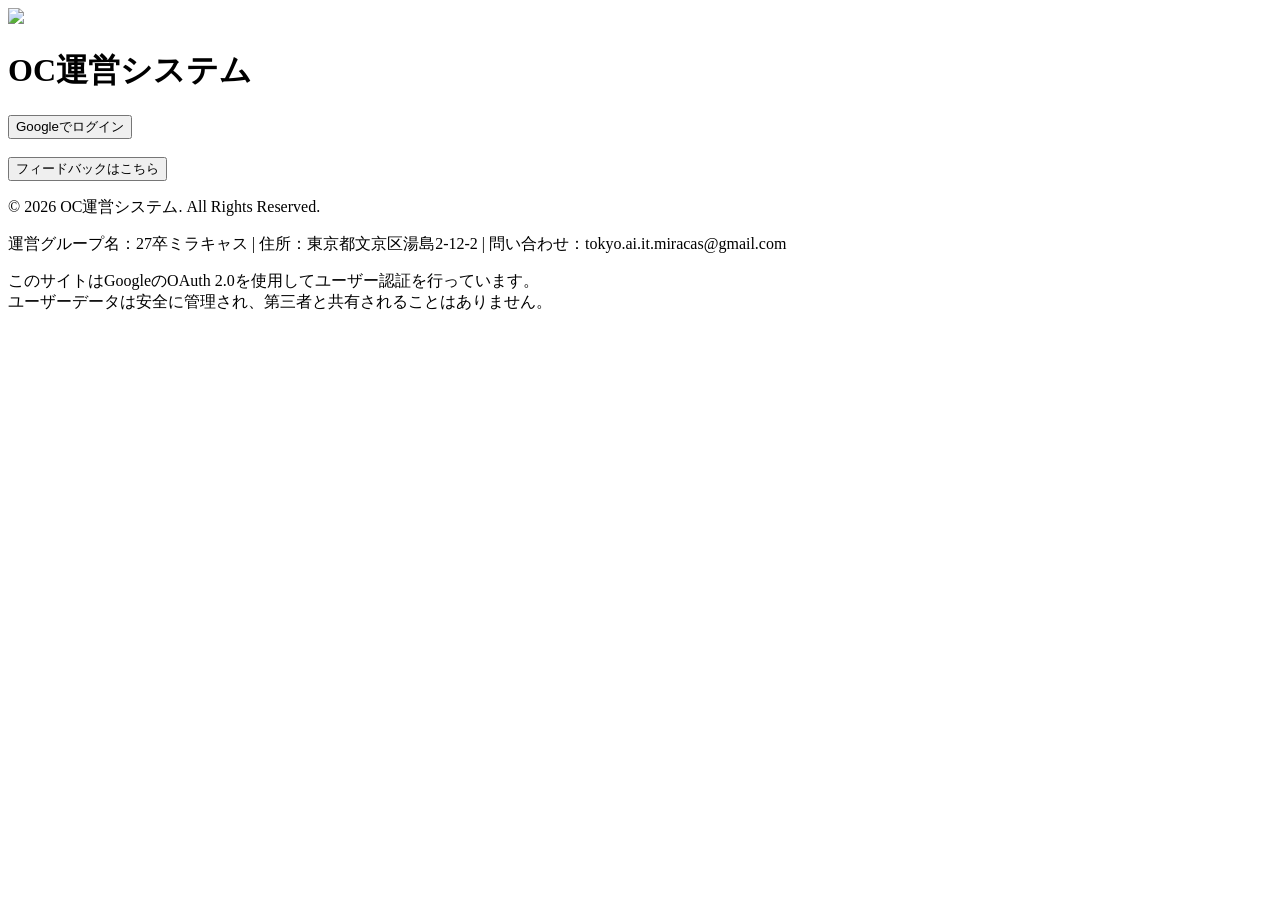
==== index.html @ 0121619a "Update index.html" ====
<!DOCTYPE html>
<html lang="ja">
<head>
<meta charset="UTF-8">
<title>ログイン</title>
<link rel="stylesheet" href="style.css">
<link rel="stylesheet" href="index.css">
<link rel="stylesheet" href="mobile.css">
<link rel="icon" href="icons/Tokyo_AIfavicon.png" type="image/x-icon">
</head>
<body class="login-page">

<div class="login-box">

  <img src="icons/Tokyo_AI.png" class="login-logo">

  <h1>OC運営システム</h1>

    <button id="googleLogin" class="google-btn">
        Googleでログイン
    </button>
    <br><br>
    <button id="form" class="form-btn">
        フィードバックはこちら
    </button>
    <div id="error" class="error"></div>
</div>

<script type="module" src="auth.js"></script>

<script type="module">
import { auth, db } from "./firebase.js";
import { onAuthStateChanged }
from "https://www.gstatic.com/firebasejs/10.8.1/firebase-auth.js";

import {
  addDoc,
  collection,
  serverTimestamp
} from "https://www.gstatic.com/firebasejs/10.8.1/firebase-firestore.js";

onAuthStateChanged(auth, async (user)=>{

  if(!user) return;

  localStorage.setItem("loginTime",Date.now());

  try{
    await addDoc(collection(db,"loginLogs"),{
      email: user.email,
      loginTime: serverTimestamp()
    });
  }catch(e){
    console.log("ログインログ保存失敗:", e);
  }

  location.href = "home.html";
  
});
</script>
<footer class="site-footer">
  <p>© 2026 OC運営システム. All Rights Reserved.</p>
  <p>運営グループ名：27卒ミラキャス | 住所：東京都文京区湯島2-12-2 | 問い合わせ：tokyo.ai.it.miracas@gmail.com</p>
  <p>このサイトはGoogleのOAuth 2.0を使用してユーザー認証を行っています。<br>ユーザーデータは安全に管理され、第三者と共有されることはありません。</p>
</footer>
</body>
</html>
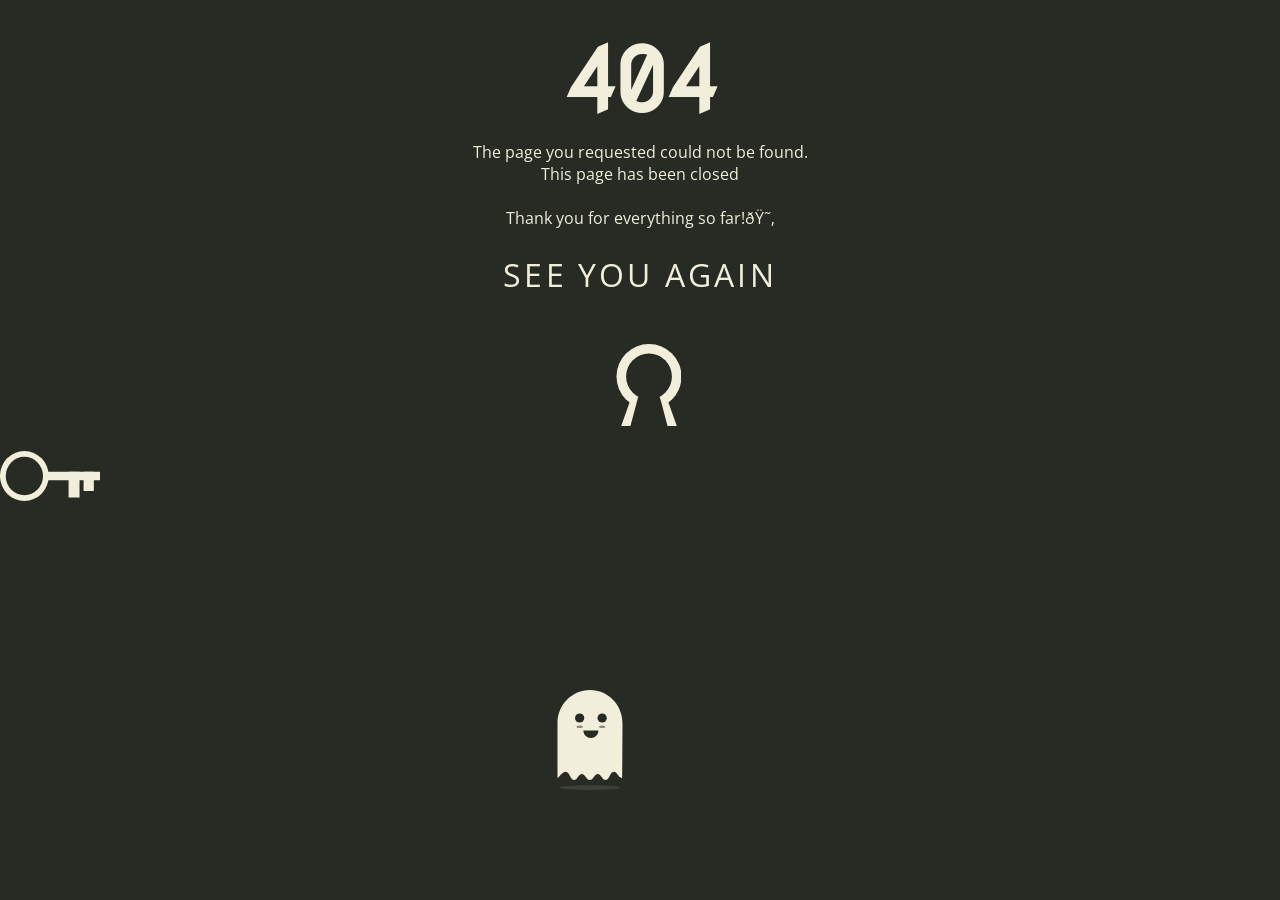
==== commit 5393c4e1: "index.html" ====
--- a/index.html
+++ b/index.html
@@ -1,4 +1,4 @@
-<!DOCTYPE html>
+<!-- <!DOCTYPE html>
 <html lang="ja">
 <head>
 <meta charset="UTF-8">
@@ -64,4 +64,306 @@
   <p>このサイトはGoogleのOAuth 2.0を使用してユーザー認証を行っています。<br>ユーザーデータは安全に管理され、第三者と共有されることはありません。</p>
 </footer>
 </body>
-</html>
+</html> -->
+
+<html> 
+<head>
+<style>
+  
+
+@import url('https://fonts.googleapis.com/css?family=Open+Sans|Nova+Mono');
+:root {
+  --font-header: 'Nova Mono', monospace;
+  --font-text: 'Open Sans', sans-serif;
+  --color-theme: #F1EEDB;
+  --color-bg: #282B24;
+
+  --animation-sentence: 'You know you\'re supposed to leave, right?';
+  --animation-duration: 40s;
+}
+* {
+  box-sizing: border-box;
+  margin: 0;
+  padding: 0;
+}
+body {
+  width: 100%;
+  font-family: var(--font-text);
+  color: var(--color-theme);
+  background: var(--color-bg);
+  overflow: hidden;
+}
+.container {
+  text-align: center;
+  margin: 1rem 0.5rem 0;
+}
+.container h1 {
+  font-family: var(--font-header);
+  font-size: calc(4rem + 2vw);
+  text-transform: uppercase;
+}
+.container p {
+  text-transform: uppercase;
+  letter-spacing: 0.2rem;
+  font-size: 2rem;
+  margin: 1.5rem 0 3rem;
+}
+svg.keyhole {
+  height: 82px;
+  width: 82px;
+  opacity: 0;
+  visibility: hidden;
+  /* define an animation for the keyhole, to introduce it
+  paused by default, run with a timeout in JavaScript
+  */
+  animation: showKey 0.5s 0.5s paused ease-out forwards;
+}
+svg.key {
+  height: 164px;
+  width: 164px;
+  position: absolute;
+  opacity: 0;
+  visibility: hidden;
+  /* define an animation for the keyhole, to introduce it
+  paused by default, run with a timeout in JavaScript
+  */
+  animation: showKey 0.5s 0.5s paused ease-out forwards;
+}
+.ghost {
+  /* border: 1px solid tomato; */
+  position: absolute;
+  bottom: 5px;
+  left: calc(50% - 100px);
+  width: 200px;
+  height: 200px;
+  /* have the ghost move to the right and to the left of the screen, turning to its central position and repeating the animation twice */
+  animation: hoverGhost calc(var(--animation-duration)/2) ease-in-out 2;
+
+}
+/* introduce text through a pseudo element, connected to the animated div */
+.ghost:before {
+  content: var(--animation-sentence);
+  color: var(--color-theme);
+  border-radius: 50%;
+  position: absolute;
+  bottom: 100%;
+  text-align: center;
+  line-height: 2;
+  padding: 1rem;
+  visibility: hidden;
+  opacity: 0;
+  /* have each string of text introduced as the ghost returns from the right edge of the screen, and for the length of time it takes to cover the central portion (a fourth, which becomes an eight as the animation length is half the total duration) */
+  /* the delay for an hypothetical duration of 40s is 7.5s for the first, 27.5s for the second and finally 40s for the last
+  in fractions and with a bit of math it boils down to 3/16, 27/40 and 1
+  // ! remember to include a slight delay in the animation of the key and keyhole
+  */
+  animation:
+    showText calc(var(--animation-duration)/8) calc(var(--animation-duration)*3/16) ease-out forwards,
+    showNewText calc(var(--animation-duration)/8) calc(var(--animation-duration)*27/40) ease-out forwards,
+    showFinalText calc(var(--animation-duration)/8) var(--animation-duration) ease-out forwards;
+
+}
+
+/* define the keyframe animations
+- hoverghost to have the ghost move right, left and then back to its default position
+- showKey to introduce into view the key (and keyhole) svg
+- showText, showNewText, showFinalText to show the different strings (the implementation is quite quirky and primed for optimization)
+ */
+@keyframes hoverGhost {
+  25% {
+    transform: translateX(20vw);
+  }
+  75% {
+    transform: translateX(-20vw);
+  }
+}
+
+@keyframes showKey {
+  to {
+    opacity: 1;
+    visibility: visible;
+  }
+}
+
+
+/* alter the text changing the value of the custom property, weary of changing its value when the pseudo element is hidden and changing its value in the last keyframe (as the animation gives this value as per the "forwards" value of the fill-mode property)  */
+@keyframes showText {
+  2% {
+    opacity: 1;
+    visibility: visible;
+  }
+  98% {
+
+    opacity: 1;
+    visibility: visible;
+  }
+  99% {
+    --animation-sentence: 'You know you\'re supposed to leave, right?';
+    opacity: 0;
+    visibility: hidden;
+  }
+  100% {
+    --animation-sentence: 'So much to do, so little time...';
+  }
+}
+@keyframes showNewText {
+  2% {
+    --animation-sentence: 'So much to do, so little time...';
+    opacity: 1;
+    visibility: visible;
+  }
+  98% {
+
+    opacity: 1;
+    visibility: visible;
+  }
+  99% {
+    --animation-sentence: 'So much to do, so little time...';
+    opacity: 0;
+    visibility: hidden;
+  }
+  100% {
+    --animation-sentence: 'Okay, you seem to care about this. Here\'s a key just for you';
+  }
+}
+@keyframes showFinalText {
+  2% {
+    opacity: 1;
+    visibility: visible;
+  }
+  98% {
+    opacity: 1;
+    visibility: visible;
+  }
+  100% {
+    opacity: 0;
+    visibility: hidden;
+  }
+}
+
+
+</style>
+
+</head>
+<body>
+<!-- include the svg assets later used in the project -->
+<svg style="display: none;">
+  <symbol id="keyhole" xmlns="http://www.w3.org/2000/svg" width="100" height="100" viewBox="0 0 26.458333 26.458334"><g transform="translate(0 -270.542)"><circle cx="13.229" cy="279.141" r="8.599" fill="#f1eedb" paint-order="stroke fill markers"/><path d="M10.516 283.271h5.427c1.164 0 1.768.861 2.102 1.802l3.59 10.125c.334.94-.937 1.802-2.102 1.802H6.926c-1.165 0-2.437-.861-2.103-1.802l3.59-10.125c.334-.94.938-1.802 2.103-1.802z" fill="#f1eedb" paint-order="stroke fill markers"/><circle r="6.06" cy="279.141" cx="13.229" fill="#282b24" paint-order="stroke fill markers"/><path d="M11.502 283.76h3.455c.741 0 1.126.733 1.338 1.534l2.286 8.614c.213.8-.597 1.534-1.338 1.534H9.216c-.742 0-1.551-.733-1.339-1.534l2.286-8.614c.212-.8.597-1.534 1.339-1.534z" fill="#282b24" paint-order="stroke fill markers"/></g></symbol>
+  <symbol id="key" xmlns="http://www.w3.org/2000/svg" width="100" height="100" viewBox="0 0 26.458333 26.458334"><circle cx="13.229" cy="279.141" r="8.599" paint-order="stroke fill markers" transform="matrix(0 -.76923 .7499 0 -202.882 23.405)" fill="#f1eedb"/><circle r="8.599" cy="279.141" cx="13.229" paint-order="stroke fill markers" transform="matrix(0 -.5887 .57392 0 -153.756 21.017)" fill="#282b24"/><path fill="#f1eedb" paint-order="stroke fill markers" d="M12.03 12.13h14.428v2.2H12.03z"/><path fill="#f1eedb" paint-order="stroke fill markers" d="M18.147 12.13h2.895v6.772h-2.895zM22.113 12.13h2.716v5.065h-2.716z"/></symbol>
+  <symbol id="ghost" xmlns="http://www.w3.org/2000/svg" width="100" height="100" viewBox="0 0 26.458333 26.458334"><g transform="translate(0 -270.542)"><path d="M4.63 279.293c0-4.833 3.85-8.751 8.6-8.751 4.748 0 8.598 3.918 8.598 8.75H13.23zM4.725 279.293h16.914c.052 0 .19.043.19.096l-.095 14.329c0 .026-.011.05-.028.068a.093.093 0 0 1-.067.028c-.881 0-1.235-1.68-2.114-1.616-.995.072-1.12 2.082-2.114 2.154-.88.064-1.233-1.615-2.115-1.615-.881 0-1.233 1.615-2.114 1.615-.881 0-1.233-1.615-2.114-1.615-.882 0-1.236 1.679-2.115 1.615-.994-.072-1.12-2.082-2.114-2.154-.88-.063-1.41 1.077-2.114 1.616-.021.016-.05-.01-.067-.028a.097.097 0 0 1-.028-.068v-14.33c0-.052.042-.095.095-.095z" fill="#f1eedb" paint-order="stroke fill markers"/><path d="M15.453 281.27a1.987 1.94 0 0 1-.994 1.68 1.987 1.94 0 0 1-1.987 0 1.987 1.94 0 0 1-.994-1.68h1.988z" fill="#282b24" paint-order="stroke fill markers"/><g fill="#282b24" transform="matrix(1 0 0 1.0177 .283 -5.653)"><ellipse cx="10.205" cy="278.668" rx="1.231" ry="1.181" paint-order="stroke fill markers"/><ellipse ry="1.181" rx="1.231" cy="278.668" cx="16.159" paint-order="stroke fill markers"/><ellipse ry=".331" rx=".853" cy="280.936" cx="10.205" opacity=".5" paint-order="stroke fill markers"/><ellipse cx="16.159" cy="280.936" rx=".853" ry=".331" opacity=".5" paint-order="stroke fill markers"/></g><ellipse ry=".614" rx="8.082" cy="296.386" cx="13.229" opacity=".1" fill="#f1eedb" paint-order="stroke fill markers"/></g></symbol>
+
+</svg>
+
+<!-- include in a container a heading, paragraph and svg for the keyhole -->
+<div class="container">
+  <h1>404</h1>
+  <span>The page you requested could not be found.</span><br>
+  <span>This page has been closed</span><br><br>
+  <span>Thank you for everything so far!😂</span><br>
+  <p>See you again</p>
+  <svg class="keyhole">
+    <use href="#keyhole"/>
+  </svg>
+</div>
+
+<!-- outside of the container, to have them absolute positioned in relation to the body, include an svg for the key and one for the ghost -->
+<svg class="key">
+  <use href="#key"/>
+</svg>
+
+<!--
+  ! nest the svg in a vi, give the svg and vi the same class
+  the div and svg behave differently when translating the element through the transform property, giving a nice distance between the text (included with a pseudo element on the div) and the svg
+-->
+<div class="ghost">
+  <svg class="ghost">
+    <use href="#ghost"/>
+  </svg>
+</div>
+<script>
+  
+
+// target the elements in the DOM used in the project
+
+/**
+ * svg for the key and keyhole
+ * div nesting the ghost
+ * heading and paragraph
+ */
+const key = document.querySelector(".key");
+const keyhole = document.querySelector(".keyhole");
+const ghost = document.querySelector(".ghost");
+
+const heading = document.querySelector("h1");
+const paragraph = document.querySelector("p");
+
+
+// for the length of the timout, consider the --animation-duration custom property and add a small delay
+// retrieve properties on the root element
+const root = document.querySelector(":root");
+const rootStyles = getComputedStyle(root);
+// retrieve the animation-duration custom property
+// ! this is specified as "40s", in seconds, so parse the number and includ it in milliseconds
+const animationDuration = parseInt(rootStyles.getPropertyValue("--animation-duration"))*1000;
+let keyTimer = animationDuration*9/8;
+
+
+// retrieve the dimensions of the key (to have the key exactly where the cursor would lie)
+const keyBox = key.getBoundingClientRect();
+// console.log(keyBox);
+
+
+// KEY & KEYHOLE ANIMATION
+// include a timeout with the specified time frame
+const timeoutID = setTimeout(() => {
+  // after the specified time, change the cursor as to seemingly grab the key
+  key.parentElement.parentElement.style.cursor = "grab";
+
+  // introduce the key and keyhole svg elements by triggering the paused-by-default animation
+  key.style.animationPlayState = "running";
+  keyhole.style.animationPlayState = "running";
+
+  // ! pointer-events set to none on the key to allow for a mouseover event on the keyhole
+  // the key is indeed used in stead of the normal cursor and would overlap on top of everything
+  key.style.pointerEvents = "none";
+
+  // when the cursor hovers anywhere in the window, call a function to update the position of the key and have it match the cursor
+  window.addEventListener("mousemove", updateKeyPosition);
+
+  // when the cursor hovers on the keyhole, call a function to grant access and remove present listeners
+  keyhole.addEventListener("mouseover", grantAccess);
+
+  clearTimeout(timeoutID);
+}, keyTimer);
+
+
+// define the function which updates the position of the absolute-positioned key according to the mouse coordinates (and the keys own dimensions)
+const updateKeyPosition = (e) => {
+  let x = e.clientX;
+  let y = e.clientY;
+  key.style.left = x - keyBox.width/1.5;
+  key.style.top = y - keyBox.height/2;
+};
+
+// define the function which notifies the user of the grant access
+const grantAccess = () => {
+  // restore the cursor
+  key.parentElement.parentElement.style.cursor = "default";
+
+  // change the text of the heading and paragraph elements
+  heading.textContent = '🎉 Happy 🎉';
+  paragraph.textContent = 'access granted';
+
+  // remove the svg elements for the key and keywhole from the flow of the document
+  keyhole.style.display = "none";
+  key.style.display = "none";
+
+  // remove the event listeners, most notably the one on the window
+  window.removeEventListener("mousemove", updateKeyPosition);
+  keyhole.removeEventListener("mouseover", grantAccess);
+};
+
+
+</script>
+</body>
+</html>
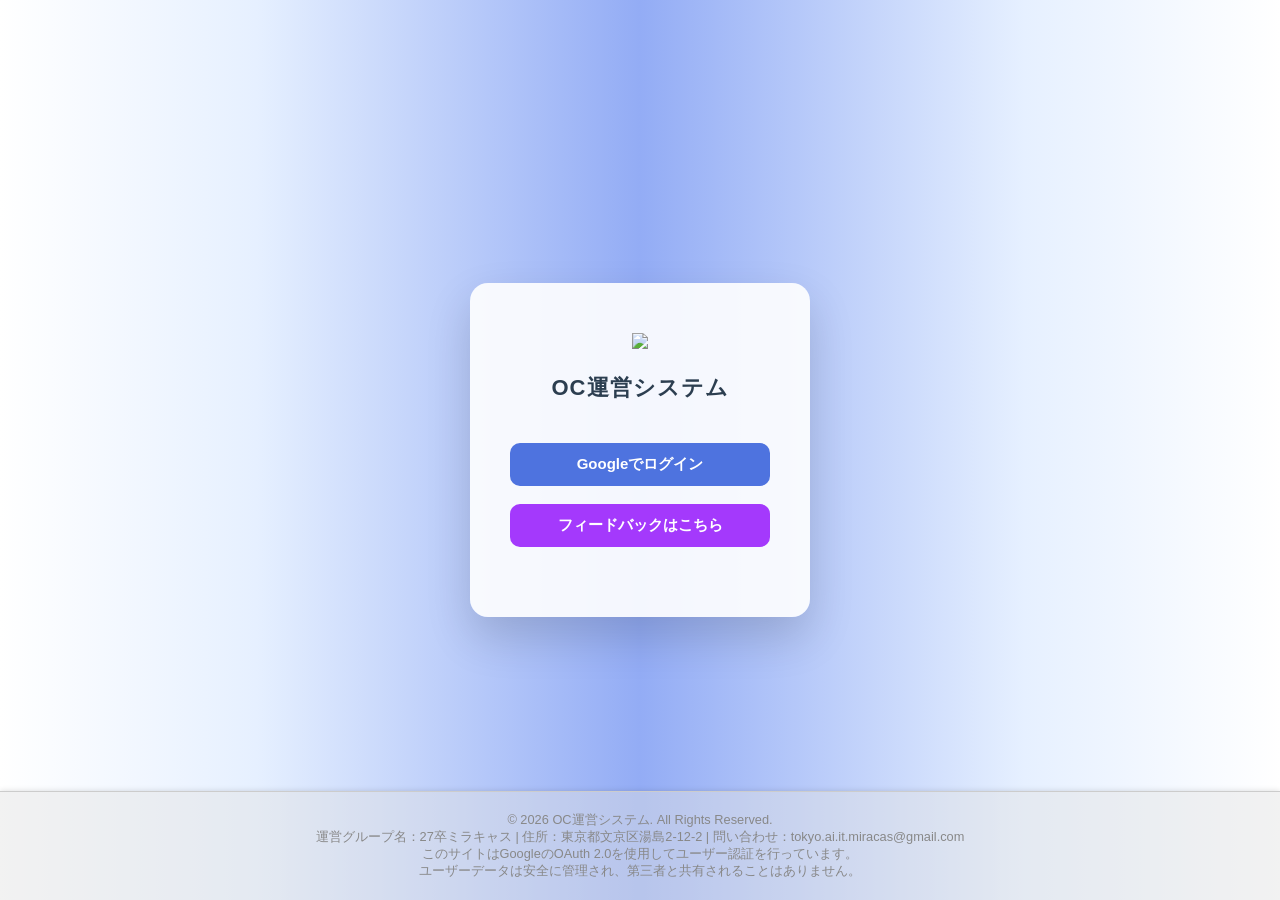
==== commit b944dc5f: "ReCommit" ====
--- a/index.html
+++ b/index.html
@@ -1,4 +1,4 @@
-<!-- <!DOCTYPE html>
+<!DOCTYPE html>
 <html lang="ja">
 <head>
 <meta charset="UTF-8">
@@ -64,306 +64,4 @@
   <p>このサイトはGoogleのOAuth 2.0を使用してユーザー認証を行っています。<br>ユーザーデータは安全に管理され、第三者と共有されることはありません。</p>
 </footer>
 </body>
-</html> -->
-
-<html> 
-<head>
-<style>
-  
-
-@import url('https://fonts.googleapis.com/css?family=Open+Sans|Nova+Mono');
-:root {
-  --font-header: 'Nova Mono', monospace;
-  --font-text: 'Open Sans', sans-serif;
-  --color-theme: #F1EEDB;
-  --color-bg: #282B24;
-
-  --animation-sentence: 'You know you\'re supposed to leave, right?';
-  --animation-duration: 40s;
-}
-* {
-  box-sizing: border-box;
-  margin: 0;
-  padding: 0;
-}
-body {
-  width: 100%;
-  font-family: var(--font-text);
-  color: var(--color-theme);
-  background: var(--color-bg);
-  overflow: hidden;
-}
-.container {
-  text-align: center;
-  margin: 1rem 0.5rem 0;
-}
-.container h1 {
-  font-family: var(--font-header);
-  font-size: calc(4rem + 2vw);
-  text-transform: uppercase;
-}
-.container p {
-  text-transform: uppercase;
-  letter-spacing: 0.2rem;
-  font-size: 2rem;
-  margin: 1.5rem 0 3rem;
-}
-svg.keyhole {
-  height: 82px;
-  width: 82px;
-  opacity: 0;
-  visibility: hidden;
-  /* define an animation for the keyhole, to introduce it
-  paused by default, run with a timeout in JavaScript
-  */
-  animation: showKey 0.5s 0.5s paused ease-out forwards;
-}
-svg.key {
-  height: 164px;
-  width: 164px;
-  position: absolute;
-  opacity: 0;
-  visibility: hidden;
-  /* define an animation for the keyhole, to introduce it
-  paused by default, run with a timeout in JavaScript
-  */
-  animation: showKey 0.5s 0.5s paused ease-out forwards;
-}
-.ghost {
-  /* border: 1px solid tomato; */
-  position: absolute;
-  bottom: 5px;
-  left: calc(50% - 100px);
-  width: 200px;
-  height: 200px;
-  /* have the ghost move to the right and to the left of the screen, turning to its central position and repeating the animation twice */
-  animation: hoverGhost calc(var(--animation-duration)/2) ease-in-out 2;
-
-}
-/* introduce text through a pseudo element, connected to the animated div */
-.ghost:before {
-  content: var(--animation-sentence);
-  color: var(--color-theme);
-  border-radius: 50%;
-  position: absolute;
-  bottom: 100%;
-  text-align: center;
-  line-height: 2;
-  padding: 1rem;
-  visibility: hidden;
-  opacity: 0;
-  /* have each string of text introduced as the ghost returns from the right edge of the screen, and for the length of time it takes to cover the central portion (a fourth, which becomes an eight as the animation length is half the total duration) */
-  /* the delay for an hypothetical duration of 40s is 7.5s for the first, 27.5s for the second and finally 40s for the last
-  in fractions and with a bit of math it boils down to 3/16, 27/40 and 1
-  // ! remember to include a slight delay in the animation of the key and keyhole
-  */
-  animation:
-    showText calc(var(--animation-duration)/8) calc(var(--animation-duration)*3/16) ease-out forwards,
-    showNewText calc(var(--animation-duration)/8) calc(var(--animation-duration)*27/40) ease-out forwards,
-    showFinalText calc(var(--animation-duration)/8) var(--animation-duration) ease-out forwards;
-
-}
-
-/* define the keyframe animations
-- hoverghost to have the ghost move right, left and then back to its default position
-- showKey to introduce into view the key (and keyhole) svg
-- showText, showNewText, showFinalText to show the different strings (the implementation is quite quirky and primed for optimization)
- */
-@keyframes hoverGhost {
-  25% {
-    transform: translateX(20vw);
-  }
-  75% {
-    transform: translateX(-20vw);
-  }
-}
-
-@keyframes showKey {
-  to {
-    opacity: 1;
-    visibility: visible;
-  }
-}
-
-
-/* alter the text changing the value of the custom property, weary of changing its value when the pseudo element is hidden and changing its value in the last keyframe (as the animation gives this value as per the "forwards" value of the fill-mode property)  */
-@keyframes showText {
-  2% {
-    opacity: 1;
-    visibility: visible;
-  }
-  98% {
-
-    opacity: 1;
-    visibility: visible;
-  }
-  99% {
-    --animation-sentence: 'You know you\'re supposed to leave, right?';
-    opacity: 0;
-    visibility: hidden;
-  }
-  100% {
-    --animation-sentence: 'So much to do, so little time...';
-  }
-}
-@keyframes showNewText {
-  2% {
-    --animation-sentence: 'So much to do, so little time...';
-    opacity: 1;
-    visibility: visible;
-  }
-  98% {
-
-    opacity: 1;
-    visibility: visible;
-  }
-  99% {
-    --animation-sentence: 'So much to do, so little time...';
-    opacity: 0;
-    visibility: hidden;
-  }
-  100% {
-    --animation-sentence: 'Okay, you seem to care about this. Here\'s a key just for you';
-  }
-}
-@keyframes showFinalText {
-  2% {
-    opacity: 1;
-    visibility: visible;
-  }
-  98% {
-    opacity: 1;
-    visibility: visible;
-  }
-  100% {
-    opacity: 0;
-    visibility: hidden;
-  }
-}
-
-
-</style>
-
-</head>
-<body>
-<!-- include the svg assets later used in the project -->
-<svg style="display: none;">
-  <symbol id="keyhole" xmlns="http://www.w3.org/2000/svg" width="100" height="100" viewBox="0 0 26.458333 26.458334"><g transform="translate(0 -270.542)"><circle cx="13.229" cy="279.141" r="8.599" fill="#f1eedb" paint-order="stroke fill markers"/><path d="M10.516 283.271h5.427c1.164 0 1.768.861 2.102 1.802l3.59 10.125c.334.94-.937 1.802-2.102 1.802H6.926c-1.165 0-2.437-.861-2.103-1.802l3.59-10.125c.334-.94.938-1.802 2.103-1.802z" fill="#f1eedb" paint-order="stroke fill markers"/><circle r="6.06" cy="279.141" cx="13.229" fill="#282b24" paint-order="stroke fill markers"/><path d="M11.502 283.76h3.455c.741 0 1.126.733 1.338 1.534l2.286 8.614c.213.8-.597 1.534-1.338 1.534H9.216c-.742 0-1.551-.733-1.339-1.534l2.286-8.614c.212-.8.597-1.534 1.339-1.534z" fill="#282b24" paint-order="stroke fill markers"/></g></symbol>
-  <symbol id="key" xmlns="http://www.w3.org/2000/svg" width="100" height="100" viewBox="0 0 26.458333 26.458334"><circle cx="13.229" cy="279.141" r="8.599" paint-order="stroke fill markers" transform="matrix(0 -.76923 .7499 0 -202.882 23.405)" fill="#f1eedb"/><circle r="8.599" cy="279.141" cx="13.229" paint-order="stroke fill markers" transform="matrix(0 -.5887 .57392 0 -153.756 21.017)" fill="#282b24"/><path fill="#f1eedb" paint-order="stroke fill markers" d="M12.03 12.13h14.428v2.2H12.03z"/><path fill="#f1eedb" paint-order="stroke fill markers" d="M18.147 12.13h2.895v6.772h-2.895zM22.113 12.13h2.716v5.065h-2.716z"/></symbol>
-  <symbol id="ghost" xmlns="http://www.w3.org/2000/svg" width="100" height="100" viewBox="0 0 26.458333 26.458334"><g transform="translate(0 -270.542)"><path d="M4.63 279.293c0-4.833 3.85-8.751 8.6-8.751 4.748 0 8.598 3.918 8.598 8.75H13.23zM4.725 279.293h16.914c.052 0 .19.043.19.096l-.095 14.329c0 .026-.011.05-.028.068a.093.093 0 0 1-.067.028c-.881 0-1.235-1.68-2.114-1.616-.995.072-1.12 2.082-2.114 2.154-.88.064-1.233-1.615-2.115-1.615-.881 0-1.233 1.615-2.114 1.615-.881 0-1.233-1.615-2.114-1.615-.882 0-1.236 1.679-2.115 1.615-.994-.072-1.12-2.082-2.114-2.154-.88-.063-1.41 1.077-2.114 1.616-.021.016-.05-.01-.067-.028a.097.097 0 0 1-.028-.068v-14.33c0-.052.042-.095.095-.095z" fill="#f1eedb" paint-order="stroke fill markers"/><path d="M15.453 281.27a1.987 1.94 0 0 1-.994 1.68 1.987 1.94 0 0 1-1.987 0 1.987 1.94 0 0 1-.994-1.68h1.988z" fill="#282b24" paint-order="stroke fill markers"/><g fill="#282b24" transform="matrix(1 0 0 1.0177 .283 -5.653)"><ellipse cx="10.205" cy="278.668" rx="1.231" ry="1.181" paint-order="stroke fill markers"/><ellipse ry="1.181" rx="1.231" cy="278.668" cx="16.159" paint-order="stroke fill markers"/><ellipse ry=".331" rx=".853" cy="280.936" cx="10.205" opacity=".5" paint-order="stroke fill markers"/><ellipse cx="16.159" cy="280.936" rx=".853" ry=".331" opacity=".5" paint-order="stroke fill markers"/></g><ellipse ry=".614" rx="8.082" cy="296.386" cx="13.229" opacity=".1" fill="#f1eedb" paint-order="stroke fill markers"/></g></symbol>
-
-</svg>
-
-<!-- include in a container a heading, paragraph and svg for the keyhole -->
-<div class="container">
-  <h1>404</h1>
-  <span>The page you requested could not be found.</span><br>
-  <span>This page has been closed</span><br><br>
-  <span>Thank you for everything so far!😂</span><br>
-  <p>See you again</p>
-  <svg class="keyhole">
-    <use href="#keyhole"/>
-  </svg>
-</div>
-
-<!-- outside of the container, to have them absolute positioned in relation to the body, include an svg for the key and one for the ghost -->
-<svg class="key">
-  <use href="#key"/>
-</svg>
-
-<!--
-  ! nest the svg in a vi, give the svg and vi the same class
-  the div and svg behave differently when translating the element through the transform property, giving a nice distance between the text (included with a pseudo element on the div) and the svg
--->
-<div class="ghost">
-  <svg class="ghost">
-    <use href="#ghost"/>
-  </svg>
-</div>
-<script>
-  
-
-// target the elements in the DOM used in the project
-
-/**
- * svg for the key and keyhole
- * div nesting the ghost
- * heading and paragraph
- */
-const key = document.querySelector(".key");
-const keyhole = document.querySelector(".keyhole");
-const ghost = document.querySelector(".ghost");
-
-const heading = document.querySelector("h1");
-const paragraph = document.querySelector("p");
-
-
-// for the length of the timout, consider the --animation-duration custom property and add a small delay
-// retrieve properties on the root element
-const root = document.querySelector(":root");
-const rootStyles = getComputedStyle(root);
-// retrieve the animation-duration custom property
-// ! this is specified as "40s", in seconds, so parse the number and includ it in milliseconds
-const animationDuration = parseInt(rootStyles.getPropertyValue("--animation-duration"))*1000;
-let keyTimer = animationDuration*9/8;
-
-
-// retrieve the dimensions of the key (to have the key exactly where the cursor would lie)
-const keyBox = key.getBoundingClientRect();
-// console.log(keyBox);
-
-
-// KEY & KEYHOLE ANIMATION
-// include a timeout with the specified time frame
-const timeoutID = setTimeout(() => {
-  // after the specified time, change the cursor as to seemingly grab the key
-  key.parentElement.parentElement.style.cursor = "grab";
-
-  // introduce the key and keyhole svg elements by triggering the paused-by-default animation
-  key.style.animationPlayState = "running";
-  keyhole.style.animationPlayState = "running";
-
-  // ! pointer-events set to none on the key to allow for a mouseover event on the keyhole
-  // the key is indeed used in stead of the normal cursor and would overlap on top of everything
-  key.style.pointerEvents = "none";
-
-  // when the cursor hovers anywhere in the window, call a function to update the position of the key and have it match the cursor
-  window.addEventListener("mousemove", updateKeyPosition);
-
-  // when the cursor hovers on the keyhole, call a function to grant access and remove present listeners
-  keyhole.addEventListener("mouseover", grantAccess);
-
-  clearTimeout(timeoutID);
-}, keyTimer);
-
-
-// define the function which updates the position of the absolute-positioned key according to the mouse coordinates (and the keys own dimensions)
-const updateKeyPosition = (e) => {
-  let x = e.clientX;
-  let y = e.clientY;
-  key.style.left = x - keyBox.width/1.5;
-  key.style.top = y - keyBox.height/2;
-};
-
-// define the function which notifies the user of the grant access
-const grantAccess = () => {
-  // restore the cursor
-  key.parentElement.parentElement.style.cursor = "default";
-
-  // change the text of the heading and paragraph elements
-  heading.textContent = '🎉 Happy 🎉';
-  paragraph.textContent = 'access granted';
-
-  // remove the svg elements for the key and keywhole from the flow of the document
-  keyhole.style.display = "none";
-  key.style.display = "none";
-
-  // remove the event listeners, most notably the one on the window
-  window.removeEventListener("mousemove", updateKeyPosition);
-  keyhole.removeEventListener("mouseover", grantAccess);
-};
-
-
-</script>
-</body>
 </html>
--- a/style.css
+++ b/style.css
@@ -0,0 +1,1708 @@
+/* ===== 全体 ===== */
+body{
+    font-family:"Segoe UI","Noto Sans JP",sans-serif;
+    background:#f4f6f9;
+    margin:0;
+}
+
+/* コンテナ */
+.container{
+    width:95%;
+    margin:20px auto;
+    background:white;
+    padding:20px;
+    border-radius:10px;
+    box-shadow:0 5px 15px rgba(0,0,0,0.1);
+}
+
+/* 検索ボックス */
+input{
+    width:300px;
+    padding:8px;
+    margin-bottom:10px;
+}
+
+/* ===== スクロール領域 ===== */
+.table-wrapper{
+    overflow:auto;
+    max-height:70vh;
+    border:1px solid #ddd;
+}
+
+/* ===== テーブル基本 ===== */
+.visitor-table{
+    border-collapse:separate;
+    border-spacing:0;
+    min-width:1800px;
+    background:white;
+}
+
+th,td{
+    padding:8px 12px;
+    border:1px solid #ccc;
+    white-space:nowrap;
+    background:white;
+    font-size:14px;
+}
+
+/* ===== ヘッダー固定 ===== */
+.sticky-head{
+    position:sticky;
+    top:0;
+    background:#eef1f4;
+    z-index:4;
+}
+
+/* ===== 左固定列 ===== */
+.sticky-col{
+    position:sticky;
+    background:white;
+    z-index:3;
+}
+
+/* ヘッダーと固定列の重なり */
+th.sticky-col.sticky-head{
+    z-index:6;
+    background:#e4e8ed;
+}
+
+/* ===== 固定列の幅（ズレ防止） ===== */
+/* 1列目：番号 */
+.visitor-table th:nth-child(1),
+.visitor-table td:nth-child(1){
+    width:80px;
+    min-width:80px;
+    max-width:80px;
+    left:0;
+}
+
+/* 2列目：体験場所 */
+.visitor-table th:nth-child(2),
+.visitor-table td:nth-child(2){
+    width:120px;
+    min-width:120px;
+    max-width:120px;
+    left:80px;
+}
+
+/* 3列目：名前 */
+.visitor-table th:nth-child(3),
+.visitor-table td:nth-child(3){
+    width:150px;
+    min-width:150px;
+    max-width:150px;
+    left:200px;
+}
+
+/* 4列目：よみがな */
+.visitor-table th:nth-child(4),
+.visitor-table td:nth-child(4){
+    width:180px;
+    min-width:180px;
+    max-width:180px;
+    left:350px;
+}
+
+/* 5列目：よみがな */
+.visitor-table th:nth-child(5),
+.visitor-table td:nth-child(5){
+    width:210px;
+    min-width:210px;
+    max-width:210px;
+    left:500px;
+}
+
+/* ===== その他列（見やすさ調整） ===== */
+.visitor-table th:nth-child(n+6),
+.visitor-table td:nth-child(n+6){
+    min-width:140px;
+}
+
+/* ===== 行ホバー ===== */
+tbody tr:hover td{
+    background:#f7fbff;
+}
+
+/* ===== ボタン ===== */
+button{
+    padding:6px 10px;
+    border:none;
+    border-radius:6px;
+    background:#2b7cff;
+    color:white;
+    cursor:pointer;
+    font-weight: bold;
+}
+
+button:hover{
+    background:#1f5fd1;
+}
+
+/* 削除ボタン */
+button.delete{
+    background:#e55353;
+}
+
+button.delete:hover{
+    background:#c0392b;
+}
+
+/* ===== スクロールバー少し見やすく ===== */
+.table-wrapper::-webkit-scrollbar{
+    height:10px;
+    width:10px;
+}
+
+.table-wrapper::-webkit-scrollbar-thumb{
+    background:#cfd6dd;
+    border-radius:10px;
+}
+
+.table-wrapper::-webkit-scrollbar-thumb:hover{
+    background:#aeb6bf;
+}
+
+/* ===== レイアウト ===== */
+.topbar{
+    height:60px;
+    background:#2c3e50;
+    color:white;
+    display:flex;
+    align-items:center;
+    justify-content:space-between;
+    padding:0 20px;
+    position:fixed;
+    top:0;
+    left:0;
+    right:0;
+    z-index:1000;
+}
+
+/* チャット */
+.chat-box{
+    background:white;
+    border-radius:10px;
+    box-shadow:0 4px 12px rgba(0,0,0,0.1);
+    height:45%;
+    display:flex;
+    flex-direction:column;
+    width:965px;
+    max-height:410px;
+}
+
+.chat-log{
+    flex:1;
+    padding:10px;
+    overflow-y:auto;
+}
+
+.chat-input{
+    display:flex;
+    border-top:1px solid #ddd;
+}
+
+.chat-input input{
+    flex:1;
+    padding:10px;
+    border:none;
+}
+
+/* ショートカット */
+.shortcut{
+    margin-top:20px;
+}
+
+/* ショートカット全体 */
+.shortcut{
+    margin-top:25px;
+    display:flex;
+    gap:20px;
+}
+
+/* カードボタン */
+.shortcut .card{
+    width:230px;
+    height:140px;
+    background:white;
+    border-radius:14px;
+    text-decoration:none;
+    color:#333;
+
+    display:flex;
+    flex-direction:column;
+    align-items:center;
+    justify-content:center;
+
+    box-shadow:0 6px 18px rgba(0,0,0,0.12);
+    transition:0.25s;
+}
+
+/* アイコン */
+.shortcut .card img{
+    width:70px;
+    height:70px;
+    margin-bottom:8px;
+}
+
+/* 文字 */
+.shortcut .card span{
+    font-size:17px;
+    font-weight:600;
+}
+
+/* ホバー */
+.shortcut .card:hover{
+    transform:translateY(-5px);
+    box-shadow:0 10px 25px rgba(0,0,0,0.18);
+    background:#f2f7ff;
+}
+
+/* 押したとき */
+.shortcut .card:active{
+    transform:scale(0.97);
+}
+
+#digitalClock{
+    font-size:28px;
+    margin-top:15px;
+}
+
+/* ===== レイアウト全体 ===== */
+.layout{
+    display:flex;
+    margin-top:60px;   /* ← header分 */
+    min-height:calc(100vh - 60px);
+}
+
+/* ===== 固定サイドバー ===== */
+.sidebar{
+    position:fixed;
+    top:60px;
+    left:0;
+    width:70px;
+    height:calc(100vh - 60px);
+}
+
+.sidebar a{
+    font-size:22px;
+    color:white;
+    text-decoration:none;
+    margin:20px 0;
+    transition:0.2s;
+}
+
+.sidebar a:hover{
+    transform:scale(1.2);
+}
+
+/* メインと時計を右にずらす */
+.main{
+    flex:1;
+    padding:20px;
+    transition:0.3s;
+    position: relative;
+}
+
+.clock-area{
+    width:260px;
+    padding:20px;
+}
+
+.clock-panel{
+    margin-left:70px;
+}
+
+.sidebar a{
+    width:40px;
+    height:40px;
+    margin:18px 0;
+    display:flex;
+    align-items:center;
+    justify-content:center;
+    border-radius:12px;
+    transition:0.2s;
+}
+
+/* 画像サイズ固定 */
+.sidebar a img{
+    width:36px;
+    height:36px;
+    object-fit:contain;
+    pointer-events:none;
+}
+
+/* ホバー効果 */
+.sidebar a:hover{
+    background:#3b5166;
+    transform:scale(1.1);
+}
+
+/* 押した時 */
+.sidebar a:active{
+    transform:scale(0.95);
+}
+
+.chat-layout{
+    display:flex;
+    height:calc(100vh - 60px);
+    position:relative;
+    z-index:10;   /* ← 追加 */
+}
+
+
+/* 左ユーザー設定 */
+.user-panel{
+    width:260px;
+    background:#ffffff;
+    padding:15px;
+    border-right:1px solid #ddd;
+}
+
+.user-buttons{
+    display:grid;
+    grid-template-columns:1fr 1fr;
+    gap:8px;
+    margin-bottom:15px;
+}
+
+.user-buttons button{
+    padding:10px;
+    border:none;
+    background:#e9f0ff;
+    border-radius:8px;
+    cursor:pointer;
+}
+
+.user-buttons button.active{
+    background:#4a90e2;
+    color:white;
+}
+
+.other{
+    display:flex;
+    gap:5px;
+    margin-bottom:10px;
+}
+
+.current{
+    font-weight:bold;
+    font-size:25px
+}
+
+/* チャット */
+.chat-panel{
+    flex:1;
+    display:flex;
+    flex-direction:column;
+}
+
+.chat-log{
+    flex:1;
+    padding:15px;
+    overflow-y:auto;
+}
+
+.msg{
+    margin-bottom:10px;
+}
+
+.msg .name{
+    font-weight:bold;
+    color:#4a90e2;
+}
+
+.menu-toggle{
+    font-size:24px;
+    margin-right:15px;
+    background:none;
+    border:none;
+    color:white;
+    cursor:pointer;
+}
+
+.sidebar{
+    position:fixed;
+    top:60px;
+    left:0;
+    width:70px;
+    height:calc(100vh - 60px);
+    background:#2c3e50;
+    display:flex;
+    flex-direction:column;
+    align-items:center;
+    padding-top:20px;
+    transition:0.25s;
+    z-index:100;
+}
+
+/* 閉じた状態 */
+.sidebar.close{
+    width:0;
+    overflow:hidden;
+}
+
+.page{
+    margin-top:60px;
+    position:relative;
+    z-index:5;  /* ← 追加 */
+}
+
+
+/* サイドバー表示時 */
+.page.shift{
+    margin-left:70px;
+}
+.page2.shift{
+    margin-left:80px;
+}
+
+/* 非表示時 */
+.page.full{
+    margin-left:0;
+}
+
+.chat-title{
+    padding:10px 15px;
+    font-weight:bold;
+    border-bottom:1px solid #ddd;
+    background:#f7f9fc;
+}
+
+.chat-log{
+    height:100%;
+    padding:10px;
+    overflow-y:auto;
+    font-size:25px;
+}
+
+/* メッセージ表示 */
+.chat-item{
+    padding:6px 8px;
+    margin-bottom:6px;
+    border-radius:6px;
+    background:#eef4ff;
+}
+
+.chat-item .name{
+    font-weight:bold;
+    color:#2b7cff;
+    margin-right:8px;
+}
+
+.chat-item .time{
+    float:right;
+    font-size:11px;
+    color:#888;
+}
+
+.logout-btn{
+    width:100%;
+    padding:12px;
+    background: #ff3741;
+}
+
+.logout-btn:hover{
+    background:#ffecec;
+    color:#d60000;
+}
+
+/* ===== プロフィール ===== */
+.profile-btn{
+    width:42px;
+    height:42px;
+    border-radius:50%;
+    border:none;
+    overflow:hidden;
+    background:#fff;
+    cursor:pointer;
+    box-shadow:0 2px 8px rgba(0,0,0,0.2);
+}
+
+.profile-btn img{
+    width:100%;
+    height:100%;
+    object-fit:cover;
+}
+
+/* ドロップダウン */
+.profile-menu{
+    position:absolute;
+    right:0;
+    top:55px;
+    width:250px;
+    background:white;
+    border-radius:10px;
+    box-shadow:0 8px 25px rgba(0,0,0,0.2);
+    display:none;
+    overflow:hidden;
+    z-index:20000;
+    color:#000000
+}
+
+.profile-menu.show{
+    display:block;
+}
+
+.profile-name{
+    padding:12px;
+    font-weight:bold;
+    background:#f0ffad;
+}
+
+.topbar{
+    height:60px;
+    background:#2c3e50;
+    color:white;
+    display:flex;
+    align-items:center;
+    justify-content:space-between;
+    padding:0 20px;
+
+    position:fixed;   /* ← 統一 */
+    top:0;
+    left:0;
+    right:0;
+    z-index:1000;
+}
+
+.topbar-left{
+    display:flex;
+    align-items:center;
+    gap:15px;
+}
+
+.topbar h1{
+    margin:0;
+    font-size:20px;
+}
+
+.profile{
+    position:relative;  /* ← absoluteやめる */
+}
+
+/* ===== ヘッダー ===== */
+.topbar{
+    height:60px;
+    background:#2c3e50;
+    color:white;
+    display:flex;
+    align-items:center;
+    justify-content:space-between;
+    padding:0 20px;
+
+    position:fixed;
+    top:0;
+    left:0;
+    right:0;
+    z-index:1000;
+}
+
+.topbar-left{
+    display:flex;
+    align-items:center;
+    gap:15px;
+}
+
+.topbar h1{
+    margin:0;
+    font-size:20px;
+}
+
+.menu-toggle{
+    font-size:24px;
+    background:none;
+    border:none;
+    color:white;
+    cursor:pointer;
+}
+
+/* ===== サイドバー ===== */
+.sidebar{
+    position:fixed;
+    top:60px;
+    left:0;
+    width:70px;
+    height:calc(100vh - 60px);
+    background:#2c3e50;
+    display:flex;
+    flex-direction:column;
+    align-items:center;
+    padding-top:20px;
+    z-index:50;
+}
+
+.sidebar.close{
+    width:0;
+    overflow:hidden;
+}
+
+.sidebar a{
+    width:40px;
+    height:40px;
+    margin:18px 0;
+    display:flex;
+    align-items:center;
+    justify-content:center;
+    border-radius:12px;
+}
+
+.sidebar a img{
+    width:36px;
+    height:36px;
+}
+
+/* ===== ページ全体 ===== */
+.page{
+    margin-top:60px;
+    margin-left:70px;
+    transition:0.3s;
+}
+
+.page.full{
+    margin-left:0;
+}
+
+/* ===== chatレイアウト ===== */
+.chat-layout{
+    display:flex;
+    height:calc(100vh - 60px);
+}
+
+.user-panel{
+    width:260px;
+    background:#fff;
+    padding:15px;
+    border-right:1px solid #ddd;
+}
+
+.user-buttons{
+    display:grid;
+    grid-template-columns:1fr 1fr;
+    gap:8px;
+    margin-bottom:15px;
+}
+
+.user-buttons button{
+    padding:10px;
+    border:none;
+    background:#e9f0ff;
+    border-radius:8px;
+    cursor:pointer;
+}
+
+.user-buttons button.active{
+    background:#4a90e2;
+    color:white;
+}
+
+.chat-panel{
+    flex:1;
+    display:flex;
+    flex-direction:column;
+}
+
+.chat-log{
+    flex:1;
+    padding:15px;
+    overflow-y:auto;
+}
+
+.chat-input{
+    display:flex;
+    border-top:1px solid #ddd;
+}
+
+.chat-input input{
+    flex:1;
+    padding:10px;
+    border:none;
+}
+
+/* ===== プロフィール ===== */
+.profile{
+    position:relative;
+}
+
+.profile-btn{
+    width:42px;
+    height:42px;
+    border-radius:50%;
+    border:none;
+    background:#fff;
+    cursor:pointer;
+}
+
+.profile-menu{
+    position:absolute;
+    right:0;
+    top:55px;
+    width:250px;
+    background:white;
+    border-radius:10px;
+    box-shadow:0 8px 25px rgba(0,0,0,0.2);
+    display:none;
+    z-index:2000;
+}
+
+.profile-menu.show{
+    display:block;
+}
+
+
+/* ===== ヘッダー ===== */
+.topbar{
+    height:60px;
+    background:#2c3e50;
+    color:white;
+    display:flex;
+    align-items:center;
+    justify-content:space-between;
+    padding:0 20px;
+    position:fixed;
+    top:0;
+    left:0;
+    right:0;
+    z-index:1000;
+}
+
+.topbar-left{
+    display:flex;
+    align-items:center;
+    gap:15px;
+}
+
+.topbar h1{
+    margin:0;
+    font-size:35px;
+}
+
+.menu-toggle{
+    font-size:24px;
+    background:none;
+    border:none;
+    color:white;
+    cursor:pointer;
+}
+
+/* ===== サイドバー ===== */
+.sidebar{
+    position:fixed;
+    top:60px;
+    left:0;
+    width:70px;
+    height:calc(100vh - 60px);
+    background:#2c3e50;
+    display:flex;
+    flex-direction:column;
+    align-items:center;
+    padding-top:20px;
+    z-index:500;   /* ← ヘッダーより下 */
+}
+
+.sidebar.close{
+    width:0;
+    overflow:hidden;
+}
+
+.sidebar a{
+    width:40px;
+    height:40px;
+    margin:18px 0;
+    display:flex;
+    align-items:center;
+    justify-content:center;
+    border-radius:12px;
+}
+
+.sidebar a img{
+    width:36px;
+    height:36px;
+}
+
+/* ===== ページ全体 ===== */
+.page{
+    margin-top:60px;
+    margin-left:70px;
+    transition:0.3s;
+}
+
+.page.full{
+    margin-left:0;
+}
+
+/* ===== chatレイアウト ===== */
+.chat-layout{
+    display:flex;
+    height:calc(100vh - 60px);
+}
+
+.user-panel{
+    width:260px;
+    background:#fff;
+    padding:15px;
+    border-right:1px solid #ddd;
+}
+
+.chat-panel{
+    flex:1;
+    display:flex;
+    flex-direction:column;
+}
+
+.chat-log{
+    flex:1;
+    padding:15px;
+    overflow-y:auto;
+}
+
+.chat-input{
+    display:flex;
+    border-top:1px solid #ddd;
+}
+
+.chat-input input{
+    flex:1;
+    padding:10px;
+    border:none;
+    height:57%;
+}
+
+.chat-input button{
+    width:100px;
+    height:45px;
+    margin-top:-9px;
+    right:2px;
+    position:absolute;
+}
+
+/* ===== プロフィール ===== */
+.profile{
+    position:relative;
+}
+
+.profile-btn{
+    width:42px;
+    height:42px;
+    border-radius:50%;
+    border:none;
+    background:#c6fb65;
+    cursor:pointer;
+}
+
+.profile-menu{
+    position:absolute;
+    right:0;
+    top:55px;
+    width:250px;
+    background:white;
+    border-radius:10px;
+    box-shadow:0 8px 25px rgba(0,0,0,0.2);
+    display:none;
+    z-index:2000;
+}
+
+.profile-menu.show{
+    display:block;
+}
+
+.main{
+    margin-left:70px;   /* ← 超重要 */
+}
+
+.sheet-frame{
+    margin-top:20px;
+}
+
+.sheet-frame iframe{
+    width:100%;
+    height:70vh;
+    border:none;
+    border-radius:10px;
+    background:white;
+}
+
+/* ===== ヘッダー右上 時計 ===== */
+.header-clock{
+    color:white;
+    font-size:14px;
+    margin-right:15px;
+    white-space:nowrap;
+    font-weight:bold;
+}
+
+.topbar-right{
+    display:flex;
+    align-items:center;
+    gap:15px;
+}
+
+.header-clock{
+    color:rgb(0, 234, 255);
+    font-size:20px;
+    font-weight:bold;
+    white-space:nowrap;
+}
+
+.arrangement-container {
+    display: flex;
+    gap: 40px;
+    padding: 20px;
+}
+
+.staff-area {
+    width: 250px;
+}
+
+.staff-list {
+    display: flex;
+    flex-direction: column;
+    gap: 10px;
+}
+
+.staff-card {
+    background: #3498db;
+    color: white;
+    padding: 10px;
+    border-radius: 8px;
+    cursor: grab;
+    text-align: center;
+}
+
+.class-area {
+    display: grid;
+    grid-template-columns: repeat(2, 280px);
+    gap: 20px;
+}
+
+.class-box {
+    min-height: 120px;
+    border: 2px dashed #ccc;
+    border-radius: 10px;
+    padding: 10px;
+    font-weight: bold;
+}
+
+
+
+.team-selector {
+    margin: 20px 0;
+}
+
+#teamResult {
+    margin-top: 20px;
+    padding: 10px;
+    border: 1px solid #ccc;
+    border-radius: 10px;
+}
+.member {
+    padding: 6px;
+    background: #3498db;
+    color: white;
+    margin: 5px 0;
+    border-radius: 6px;
+}
+
+.team-selector {
+    margin: 20px 0;
+}
+
+#teamResult {
+    margin-top: 20px;
+    padding: 10px;
+    border: 1px solid #ccc;
+    border-radius: 10px;
+}
+
+.team-title {
+    font-weight: bold;
+    margin-top: 15px;
+}
+
+.member {
+    padding: 6px;
+    background: #3498db;
+    color: white;
+    margin: 5px 0;
+    border-radius: 6px;
+}
+
+.arrangement-wrapper {
+    display: flex;
+    gap: 40px;
+    padding: 30px;
+}
+
+.left-panel {
+    width: 280px;
+}
+
+.right-panel {
+    flex: 1;
+    display: flex;
+    justify-content: center;
+    align-items: flex-start;
+}
+
+.room-box {
+    width: 500px;
+    height: 300px;
+    background: #1f5f75;
+    border: 3px solid #0f3d4d;
+    border-radius: 6px;
+    position: relative;
+}
+
+.room-title {
+    position: absolute;
+    top: 10px;
+    left: 50%;
+    transform: translateX(-50%);
+    color: white;
+    font-size: 26px;
+    font-weight: bold;
+}
+
+.member-list {
+    margin-top: 20px;
+}
+
+.member-item {
+    margin: 6px 0;
+    font-size: 18px;
+}
+
+.other-btn {
+    margin-top: 20px;
+    padding: 8px 16px;
+    background: #1f5f75;
+    color: white;
+    border: none;
+    border-radius: 6px;
+    cursor: pointer;
+}
+
+.left-panel label {
+    display: flex;
+    align-items: center;
+    gap: 8px;
+    margin: 8px 0;
+    cursor: pointer;
+}
+
+.left-panel input[type="checkbox"] {
+    width: 18px;
+    height: 18px;
+}
+
+.arrangement-wrapper {
+    display: flex;
+    gap: 40px;
+    padding: 30px;
+}
+
+.left-panel {
+    width: 280px;
+    overflow-y: auto;
+}
+
+.left-panel label {
+    display: flex;
+    align-items: center;
+    gap: 8px;
+    margin: 8px 0;
+    cursor: pointer;
+}
+
+.left-panel input[type="checkbox"] {
+    width: 18px;
+    height: 18px;
+}
+
+.member-list {
+    margin-top: 20px;
+    min-height: 100px;
+    border: 1px solid #ccc;
+    border-radius: 10px;
+    padding: 10px;
+}
+
+.member {
+    padding: 8px;
+    background: #3498db;
+    color: white;
+    margin: 6px 0;
+    border-radius: 6px;
+    cursor: grab;
+}
+
+.other-btn {
+    margin-top: 20px;
+    padding: 8px 16px;
+    background: #1f5f75;
+    color: white;
+    border: none;
+    border-radius: 6px;
+}
+
+.class-box {
+    min-height: 0%;
+    width: 270px;
+    border: 2px dashed #aaa;
+    border-radius: 1px;
+    padding: 5px;
+    font-weight: bold;
+
+    display: grid;
+    grid-template-columns: repeat(2, 1fr);
+    gap: 8px;
+    align-content: start;
+
+    font-size:120%;
+}
+
+.room-title {
+    grid-column: 1 / span 2;
+    font-weight: bold;
+    margin-bottom: 6px;
+}
+
+/* 背景 */
+.modal-overlay {
+  position: fixed;
+  inset: 0;
+  background: rgba(0,0,0,0.5);
+  display: none;              /* 初期は非表示 */
+  align-items: center;
+  justify-content: center;
+  z-index: 9999;
+}
+
+/* 表示状態 */
+.modal-overlay.show {
+  display: flex;
+}
+
+/* モーダル本体 */
+.modal {
+  background: white;
+  width: 400px;
+  border-radius: 10px;
+  padding: 20px;
+  animation: fadeIn 0.2s ease;
+}
+
+/* ヘッダー */
+.modal-header {
+  display: flex;
+  justify-content: space-between;
+  align-items: center;
+}
+
+/* 閉じるボタン */
+.close-btn {
+  background: none;
+  border: none;
+  font-size: 20px;
+  cursor: pointer;
+}
+
+/* アニメーション */
+@keyframes fadeIn {
+  from { transform: scale(0.9); opacity: 0; }
+  to   { transform: scale(1); opacity: 1; }
+}
+
+/* 背景ぼかし */
+.modal-overlay {
+  position: fixed;
+  inset: 0;
+  background: rgba(255,255,255,0.75);
+  backdrop-filter: blur(6px);
+  display: none;
+  align-items: center;
+  justify-content: center;
+  z-index: 9999;
+}
+
+.modal-overlay.show {
+  display: flex;
+}
+
+/* 本体 */
+.notice-modal {
+  width: 80%;
+  max-width: 900px;
+  background: white;
+  padding: 50px;
+  border-radius: 6px;
+  position: relative;
+
+  transform: scale(0.9);
+  opacity: 0;
+  transition: all 0.25s ease;
+}
+
+.modal-overlay.show .notice-modal {
+  transform: scale(1);
+  opacity: 1;
+}
+
+/* タイトル */
+.notice-header {
+  display: flex;
+  justify-content: space-between;
+  align-items: center;
+}
+
+.notice-header h2 {
+  font-size: 48px;
+  font-weight: 300;
+  margin: 0;
+}
+
+.notice-pen {
+  font-size: 28px;
+}
+
+/* 入力エリア */
+#noticeInput {
+  width: 93%;
+  height: 350px;
+  margin-top: 30px;
+
+  font-size: 22px;
+  padding: 20px;
+
+  border: 2px dashed #ccc;
+  border-radius: 4px;
+
+  resize: none;
+  outline: none;
+}
+
+#noticeInput:focus {
+  border-color: #2b7cff;
+}
+
+/* ボタン */
+.notice-actions {
+  margin-top: 25px;
+  text-align: right;
+}
+
+.save-btn {
+  padding: 10px 20px;
+  font-size: 18px;
+  background: #2b7cff;
+  color: white;
+  border: none;
+  border-radius: 6px;
+  cursor: pointer;
+}
+
+.save-btn:hover {
+  background: #1f5fd1;
+}
+
+.modal-overlay {
+  display: none;
+}
+
+.modal-overlay.show {
+  display: flex;
+}
+
+.notice-header {
+  display: flex;
+  justify-content: space-between;
+  align-items: center;
+}
+
+.notice-pen {
+  width: 40px;
+  cursor: pointer;
+  transition: transform 0.2s ease, opacity 0.2s ease;
+}
+
+.notice-pen:hover {
+  transform: rotate(-10deg) scale(1.1);
+  opacity: 0.8;
+}
+
+.notice-section {
+  background: white;
+  padding: 40px;
+  border-radius: 12px;
+  box-shadow: 0 5px 15px rgba(0,0,0,0.08);
+  margin-bottom: 40px;
+}
+
+.notice-header {
+  display: flex;
+  justify-content: space-between;
+  align-items: center;
+}
+
+.notice-header h2 {
+  font-size: 36px;
+  font-weight: 400;
+  margin: 0;
+}
+
+.notice-pen {
+  width: 35px;
+  cursor: pointer;
+  transition: transform 0.2s ease;
+}
+
+.notice-pen:hover {
+  transform: rotate(-10deg) scale(1.1);
+}
+
+.notice-preview {
+  margin-top: 30px;
+  font-size: 20px;
+  white-space: pre-wrap;
+  min-height: 200px;
+}
+
+.notice-editor {
+  width: 93%;
+  min-height: 250px;
+  margin-top: 30px;
+  padding: 20px;
+  font-size: 20px;
+  border: 2px dashed #ccc;
+  border-radius: 6px;
+  resize: none;
+}
+
+.notice-overlay {
+  position: fixed;
+  inset: 0;
+  background: rgba(0,0,0,0.5);
+  display: none;
+  align-items: center;
+  justify-content: center;
+  z-index: 9999;
+}
+
+.notice-overlay.show {
+  display: flex;
+}
+
+.notice-popup {
+  width: 80%;
+  max-width: 900px;
+  background: white;
+  padding: 50px;
+  border-radius: 12px;
+  transform: scale(0.9);
+  opacity: 0;
+  transition: all 0.25s ease;
+}
+
+.notice-overlay.show .notice-popup {
+  transform: scale(1);
+  opacity: 1;
+}
+
+.notice-meta{
+  font-size:13px;
+  color:#666;
+  margin-top:5px;
+}
+
+.notice-header{
+  display:flex;
+  justify-content:space-between;
+  align-items:flex-start;
+}
+
+@media (min-width: 1000px){
+    .user-toggle-header{
+        display:none;
+    }
+}
+
+.name.system{
+  color:red;
+  font-weight:bold;
+}
+
+.sheet-info{
+  margin-top:10px;
+  text-align:center;
+  font-size:14px;
+}
+
+#infoQuantitative{
+  font-weight:bold;
+}
+
+#infoQualitative{
+  color:#666;
+}
+
+.sheet-card{
+  margin-top:15px;
+  padding:14px;
+  background:#ffffff;
+  border-radius:12px;
+  box-shadow:0 4px 10px rgba(0,0,0,0.08);
+  width:240px;
+  max-height:200px;
+}
+
+.sheet-row{
+  display:flex;
+  justify-content:space-between;
+  margin-bottom:8px;
+}
+
+.sheet-row2{
+  display:none;
+}
+
+.sheet-label{
+  font-weight:bold;
+  font-size:15px;
+  color:#666;
+  width:50px;
+}
+
+.sheet-value{
+  font-weight:bold;
+  color:#222;
+  font-size:12px;
+  max-height:33.6px;
+  max-width:200px;
+}
+
+.sheet-edit{
+  width:100%;
+  margin-top:10px;
+  padding:6px;
+  border:none;
+  border-radius:6px;
+  background:#2c5364;
+  color:white;
+  cursor:pointer;
+}
+
+.sheet-edit:hover{
+  background:#203a43;
+}
+
+.oc-frame{
+  width:125%;
+  min-height:610px;
+}
+
+/* カード */
+.shortcut{
+
+  display:flex;
+  gap:15px;
+
+}
+
+/* 振り返り */
+.review-boxpc{
+  font-size:13px;
+  position:absolute;
+  left:1000px;
+  width:420px;
+  background:white;
+  border-radius:14px;
+  padding:16px;
+  box-shadow:0 4px 12px rgba(0,0,0,0.08);
+  z-index:5;
+  height:108px;
+}
+
+.review-titlepc{
+  font-size:15px;
+  font-weight:bold;
+  margin-bottom:10px;
+  margin-block:0px;
+}
+
+.reactions{
+  margin-top:5px;
+}
+
+.reactionBtn{
+  border:none;
+  background:#eee;
+  padding:3px 8px;
+  margin-right:4px;
+  border-radius:8px;
+  cursor:pointer;
+  color:black;
+}
+
+
+.reactionBtn:hover{
+    background:#ddd;
+}
+
+.myReaction{
+  background:#4a8cff;
+  color:white;
+}
+
+.myReaction:hover{
+  background:#4d81db;
+}
+
+.chat-input{
+  display:flex;
+  align-items:center;
+  gap:8px;
+  position:relative;
+  top:4px;
+}
+
+.chat-input input{
+  flex:1;
+}
+
+/* スタンプボタン */
+.stamp-btn{
+  font-size:22px;
+  background:none;
+  border:none;
+  cursor:pointer;
+  top:92.5%;
+  position:absolute;
+  z-index:10;
+  right:100px;
+}
+
+/* ポップアップ */
+.stamp-picker{
+  position:absolute;
+  bottom:60px;
+  right:110px;
+
+  display:none;
+
+  background:white;
+  padding:10px;
+  border-radius:10px;
+  box-shadow:0 5px 15px rgba(0,0,0,0.2);
+
+  gap:8px;
+  flex-wrap:wrap;
+  width:260px;
+  max-height:300px;
+  overflow-y:auto;
+
+  z-index:9999;
+}
+
+.stamp-picker.show{
+  display:flex;
+}
+
+.stamp-btn:hover{
+    background:#bcbcbc;
+}
+
+/* スタンプ一覧内の画像を小さく */
+.stamp-picker img {
+  width: 32px;   /* 好きなサイズに変更 */
+  height: 32px;  /* 必要に応じて高さも調整 */
+  margin: 2px;   /* 画像同士の隙間 */
+  cursor: pointer;
+}
+
+.chat-stamp {
+  width: 32px;    /* 横幅 */
+  height: 32px;   /* 高さ */
+  vertical-align: middle; /* テキストと並んでも中央揃え */
+}
+
+#scrollBottomBtn{
+  position: fixed;
+  right: 20px;
+  bottom: 80px;
+
+  width: 45px;
+  height: 45px;
+
+  border-radius: 50%;
+  border: none;
+
+  background:#30ff30;
+  color: white;
+  font-size: 20px;
+
+  cursor: pointer;
+
+  display: none; /* 最初は非表示 */
+
+  box-shadow: 0 4px 10px rgba(0,0,0,0.2);
+  transition: 0.2s;
+
+  z-index:1000;
+}
+
+#scrollBottomBtn:hover{
+  transform: scale(1.1);
+  background:#3cd13c
+}
+
+.ai-textarea-wrap{
+  position: relative;
+  width: 100%;
+}
+
+.ai-textarea-wrap textarea{
+  width: 100%;
+  padding-right: 40px; /* ←ボタン分の余白 */
+  box-sizing: border-box;
+}
+
+.ai-btn{
+  position: absolute;
+  right: 8px;
+  top: 50%;
+  transform: translateY(-50%);
+  
+  background: none;
+  border: none;
+  cursor: pointer;
+  font-size: 18px;
+
+  opacity: 0.7;
+}
+
+.ai-btn:hover{
+  opacity: 1;
+}
+
+.msg {
+  margin-bottom: 10px;
+}
+
+.msg-time {
+  font-size: 11px;
+  color: gray;
+  text-align: right;
+}
+
+.sheet-embed,.sheet-style{
+    display:flex;
+    top:10px;
+    position:relative;
+    height:410px;
+    width:154px;
+    border-radius: 10px;
+    max-width:170px;
+}
+
+#footer {
+    display:none;
+}
--- a/index.css
+++ b/index.css
@@ -0,0 +1,154 @@
+/* =========================
+   全体設定
+========================= */
+* {
+    margin: 0;
+    padding: 0;
+    box-sizing: border-box;
+}
+
+body.login-page {
+    height: 100dvh;
+    display: flex;
+    justify-content: center;
+    align-items: center;
+
+    font-family: "Segoe UI", "Hiragino Kaku Gothic ProN", sans-serif;
+
+    /* 🔥 中央対称 白→青→白 */
+    background: linear-gradient(
+        90deg,
+        #ffffff 0%,
+        #e6f0ff 20%,
+        #93acf5 50%,
+        #e6f0ff 80%,
+        #ffffff 100%
+    );
+
+    overflow: hidden;
+}
+
+/* =========================
+   ログインボックス
+========================= */
+.login-box {
+    background: rgba(255, 255, 255, 0.9);
+    padding: 50px 40px;
+    border-radius: 18px;
+
+    width: 340px;
+    text-align: center;
+
+    box-shadow: 0 20px 45px rgba(0,0,0,0.15);
+    animation: fadeIn 0.8s ease;
+
+    z-index:1500;
+}
+
+/* タイトル */
+.login-box h1 {
+    font-size: 22px;
+    margin-bottom: 40px;
+    letter-spacing: 1px;
+    color: #2c3e50;
+}
+
+/* =========================
+   Googleボタン
+========================= */
+.google-btn {
+    width: 100%;
+    padding: 12px;
+    border-radius: 10px;
+    border: none;
+
+    background: #4e73df;
+    color: white;
+    font-size: 15px;
+    font-weight: bold;
+
+    cursor: pointer;
+    transition: all 0.25s ease;
+}
+
+.google-btn:hover {
+    background: #2e59d9;
+    transform: translateY(-3px);
+    box-shadow: 0 8px 20px rgba(0,0,0,0.15);
+}
+
+.google-btn:active {
+    transform: scale(0.98);
+}
+
+/* =========================
+   エラー表示
+========================= */
+.error {
+    margin-top: 20px;
+    color: #d9534f;
+    font-size: 14px;
+}
+
+/* =========================
+   アニメーション
+========================= */
+@keyframes fadeIn {
+    from {
+        opacity: 0;
+        transform: translateY(20px);
+    }
+    to {
+        opacity: 1;
+        transform: translateY(0);
+    }
+}
+
+/* ロゴ画像 */
+.login-logo {
+    width: 90px;
+    margin-bottom: 20px;
+}
+
+.site-footer {
+  width: 100%;             /* 横幅いっぱいに広げる */
+  text-align: center;       /* 文字を中央寄せ */
+  font-size: 0.8rem;
+  color: #888;
+  padding: 20px 10px;
+  border-top: 1px solid #ccc;
+  position: fixed;          /* 常に画面下に表示 */
+  bottom: 0;                /* 下端に固定 */
+  left: 0;                  /* 左端から開始 */
+  background-color: #e3e3e374;   /* 背景色をつけると重なる要素でも見える */
+  box-shadow: 0 -1px 5px rgba(0,0,0,0.1); /* 軽い影で浮いた感じ */
+  z-index: 1000;            /* 他の要素より上に表示 */
+}
+
+/* =========================
+   Googleボタン
+========================= */
+.form-btn {
+    width: 100%;
+    padding: 12px;
+    border-radius: 10px;
+    border: none;
+
+    background: #a439fc;
+    color: white;
+    font-size: 15px;
+    font-weight: bold;
+
+    cursor: pointer;
+    transition: all 0.25s ease;
+}
+
+.form-btn:hover {
+    background: #8a2be2;
+    transform: translateY(-3px);
+    box-shadow: 0 8px 20px rgba(0,0,0,0.15);
+}
+
+.form-btn:active {
+    transform: scale(0.98);
+}
--- a/mobile.css
+++ b/mobile.css
@@ -0,0 +1,338 @@
+/* =====================================================
+   📱 OC運営システム 完全スマホ最適化
+   iPhoneベース設計
+===================================================== */
+
+@media (max-width: 1000px){
+
+body:not(.captain-page){
+    font-size:15px;
+    zoom:1.8;
+}
+
+/* ===== ヘッダー ===== */
+.topbar{
+    height:55px;
+    padding:0 12px;
+}
+
+.topbar h1{
+    font-size:25px;
+}
+
+.header-clock{
+    display:none;
+}
+
+/* ===== サイドバー → 下部ナビ化 ===== */
+.sidebar{
+    position:fixed;
+    bottom:0;
+    top:auto;
+    width:100%;
+    height:80px;
+    flex-direction:row;
+    justify-content:space-around;
+    align-items:center;
+    padding:0;
+    background:#2c3e50;
+    z-index:2000;
+}
+
+.sidebar a{
+    margin:0;
+    width:45px;
+    height:45px;
+}
+
+.sidebar a img{
+    width:35px;
+    height:35px;
+}
+
+/* ===== ページ余白調整 ===== */
+.page,
+.main{
+    margin-left:0 !important;
+    margin-top:55px;
+    margin-bottom:70px;
+}
+
+.menu-toggle{
+    display:none;
+}
+
+/* ===== レイアウト縦化 ===== */
+.layout,
+.chat-layout,
+.arrangement-wrapper{
+    flex-direction:column;
+}
+
+/* =====================================================
+   💬 チャット画面
+===================================================== */
+
+.user-panel{
+    width:100%;
+    border-right:none;
+    border-bottom:1px solid #ddd;
+    max-height:160px;
+    overflow-y:auto;
+    padding:10px;
+}
+
+.user-buttons{
+    grid-template-columns:1fr 1fr;
+    gap:6px;
+}
+
+.user-buttons button{
+    padding:8px;
+    font-size:13px;
+}
+
+.current{
+    font-size:14px;
+}
+
+.chat-box{
+    width:100%;
+}
+
+.chat-layout{
+    display:flex;
+    flex-direction:column;
+    height:calc(100vh - 55px - 80px); 
+    /* ヘッダー55px + 下ナビ80pxを引く */
+}
+
+.chat-panel{
+    display:flex;
+    flex-direction:column;
+    flex:1;
+    min-height:0;
+}
+
+.chat-log{
+    flex:1;
+    overflow-y:auto;
+    padding:10px;
+}
+
+.chat-input{
+    background:white;
+    padding:10px;
+    border-top:1px solid #ddd;
+    width:100%;
+}
+
+.chat-input input{
+    font-size:16px;
+}
+
+.chat-input button{
+    width:80px;
+    font-size:14px;
+}
+
+/* トグルヘッダー表示 */
+.user-toggle-header{
+    background:#2b7cff;
+    color:white;
+    padding:12px;
+    text-align:center;
+    font-weight:bold;
+    border-radius:8px;
+    margin-bottom:10px;
+    cursor:pointer;
+}
+
+/* 折りたたみ初期状態 */
+.user-panel-body{
+    display:none;
+}
+
+/* 開いた時 */
+.user-panel-body.open{
+    display:block;
+}
+
+/* =====================================================
+   🏠 ホーム
+===================================================== */
+
+.shortcut{
+    flex-direction:column;
+    gap:12px;
+}
+
+.shortcut .card{
+    width:95%;
+    height:90px;
+    flex-direction:row;
+    justify-content:flex-start;
+    padding:10px 15px;
+}
+
+.shortcut .card img{
+    width:40px;
+    height:40px;
+    margin-right:15px;
+}
+
+.clock-area{
+    display:none;
+}
+
+/* =====================================================
+   📄 座席表 / 当日名簿
+===================================================== */
+
+.data-source-box{
+    display:none;
+    flex-direction:column;
+    gap:10px;
+}
+
+.data-source-box input{
+    display:none;
+}
+
+.sheet-frame iframe{
+    height:60vh;
+}
+
+/* テーブル横スクロール */
+.table-wrapper{
+    overflow-x:auto;
+}
+
+/* =====================================================
+   👑 管理者画面
+===================================================== */
+
+.container{
+    width:95%;
+    padding:15px;
+}
+
+.setting-box{
+    margin-bottom:20px;
+}
+
+.log-box{
+    max-height:250px;
+    font-size:13px;
+}
+
+/* =====================================================
+   🏫 配置図
+===================================================== */
+
+.left-panel{
+    width:100%;
+    display:none;
+}
+
+.class-area{
+    grid-template-columns:1fr 1fr;
+    gap:10px;
+}
+
+.class-box{
+    width:100%;
+    font-size:14px;
+    display: block;
+}
+
+/* =====================================================
+   🪟 モーダル
+===================================================== */
+
+.notice-popup,
+.notice-modal{
+    width:95%;
+    padding:20px;
+}
+
+.notice-header h2{
+    font-size:22px;
+}
+
+.notice-preview{
+    font-size:15px;
+}
+
+.notice-editor{
+    font-size:15px;
+}
+
+/* =====================================================
+   👤 プロフィールメニュー
+===================================================== */
+
+.profile-menu{
+    right:10px;
+    width:200px;
+}
+
+/* スクロールバー消す（iPhone用） */
+::-webkit-scrollbar{
+    display:none;
+}
+
+.class-area {
+    display: block;
+}
+
+.oc-frame{
+    width:100%;
+}
+
+.review-box{
+  position:static;
+  width:95%;
+  margin-top:12px;
+
+  background:white;
+  border-radius:14px;
+  padding:16px;
+  box-shadow:0 4px 12px rgba(0,0,0,0.08);
+
+  height:auto;
+}
+
+.review-title{
+  font-size:15px;
+  font-weight:bold;
+  margin-bottom:10px;
+  margin-block:0px;
+}
+
+
+.review-boxpc,.review-titlepc{
+    display:none;
+}
+
+.stamp-btn{
+  font-size:22px;
+  background:none;
+  border:none;
+  cursor:pointer;
+  top:95.5%;
+  position:absolute;
+  z-index:10;
+  right:10%;
+}
+}
+
+.stamp-picker{
+  right:10%;
+}
+
+@media (min-width: 1000px){
+    .review-box,.review-title{
+    display:none;
+}
+}
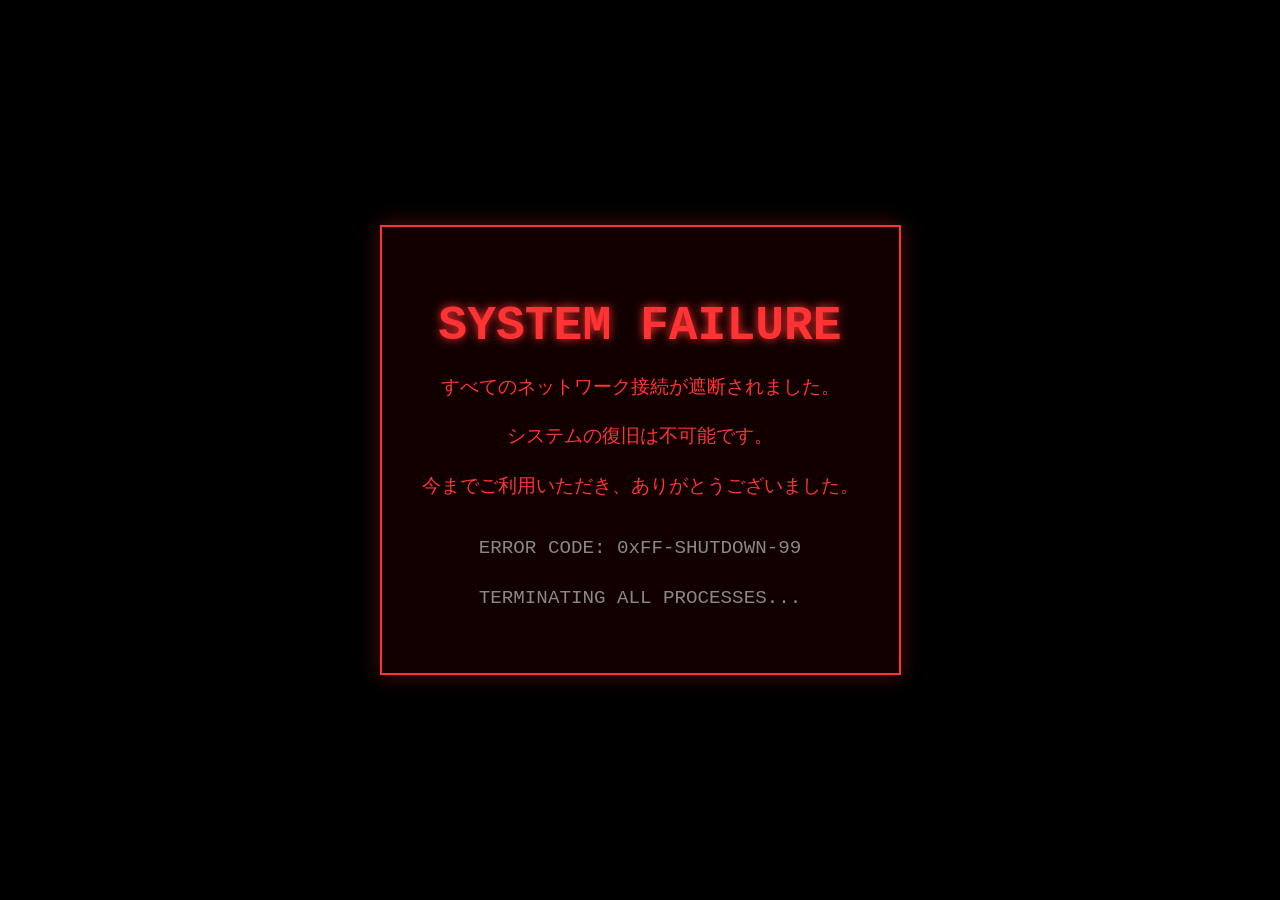
==== commit fcde6f93: "システム終了" ====
--- a/index.html
+++ b/index.html
@@ -1,4 +1,71 @@
 <!DOCTYPE html>
+<html lang="ja">
+<head>
+    <meta charset="UTF-8">
+    <meta name="viewport" content="width=device-width, initial-scale=1.0">
+    <title>SYSTEM FAILURE</title>
+    <style>
+        body {
+            background-color: #000;
+            color: #ff3333;
+            font-family: 'Courier New', Courier, monospace;
+            display: flex;
+            flex-direction: column;
+            align-items: center;
+            justify-content: center;
+            height: 100vh;
+            margin: 0;
+            text-align: center;
+            overflow: hidden;
+        }
+
+        .container {
+            max-width: 600px;
+            border: 2px solid #ff3333;
+            padding: 40px;
+            box-shadow: 0 0 20px rgba(255, 51, 51, 0.3);
+            background-color: rgba(20, 0, 0, 0.9);
+        }
+
+        h1 {
+            font-size: 3rem;
+            margin-bottom: 10px;
+            text-shadow: 0 0 10px #ff3333;
+            animation: blink 1s infinite;
+        }
+
+        p {
+            font-size: 1.2rem;
+            line-height: 1.6;
+        }
+
+        .code {
+            color: #888;
+            margin-top: 30px;
+            font-size: 0.9rem;
+        }
+
+        @keyframes blink {
+            0%, 49% { opacity: 1; }
+            50%, 100% { opacity: 0.2; }
+        }
+    </style>
+</head>
+<body>
+    <div class="container">
+        <h1>SYSTEM FAILURE</h1>
+        <p>すべてのネットワーク接続が遮断されました。</p>
+        <p>システムの復旧は不可能です。</p>
+        <p>今までご利用いただき、ありがとうございました。</p>
+        
+        <div class="code">
+            <p>ERROR CODE: 0xFF-SHUTDOWN-99</p>
+            <p>TERMINATING ALL PROCESSES...</p>
+        </div>
+    </div>
+</body>
+</html>
+<!--<!DOCTYPE html>
 <html lang="ja">
 <head>
 <meta charset="UTF-8">
@@ -64,4 +131,4 @@
   <p>このサイトはGoogleのOAuth 2.0を使用してユーザー認証を行っています。<br>ユーザーデータは安全に管理され、第三者と共有されることはありません。</p>
 </footer>
 </body>
-</html>+</html>-->
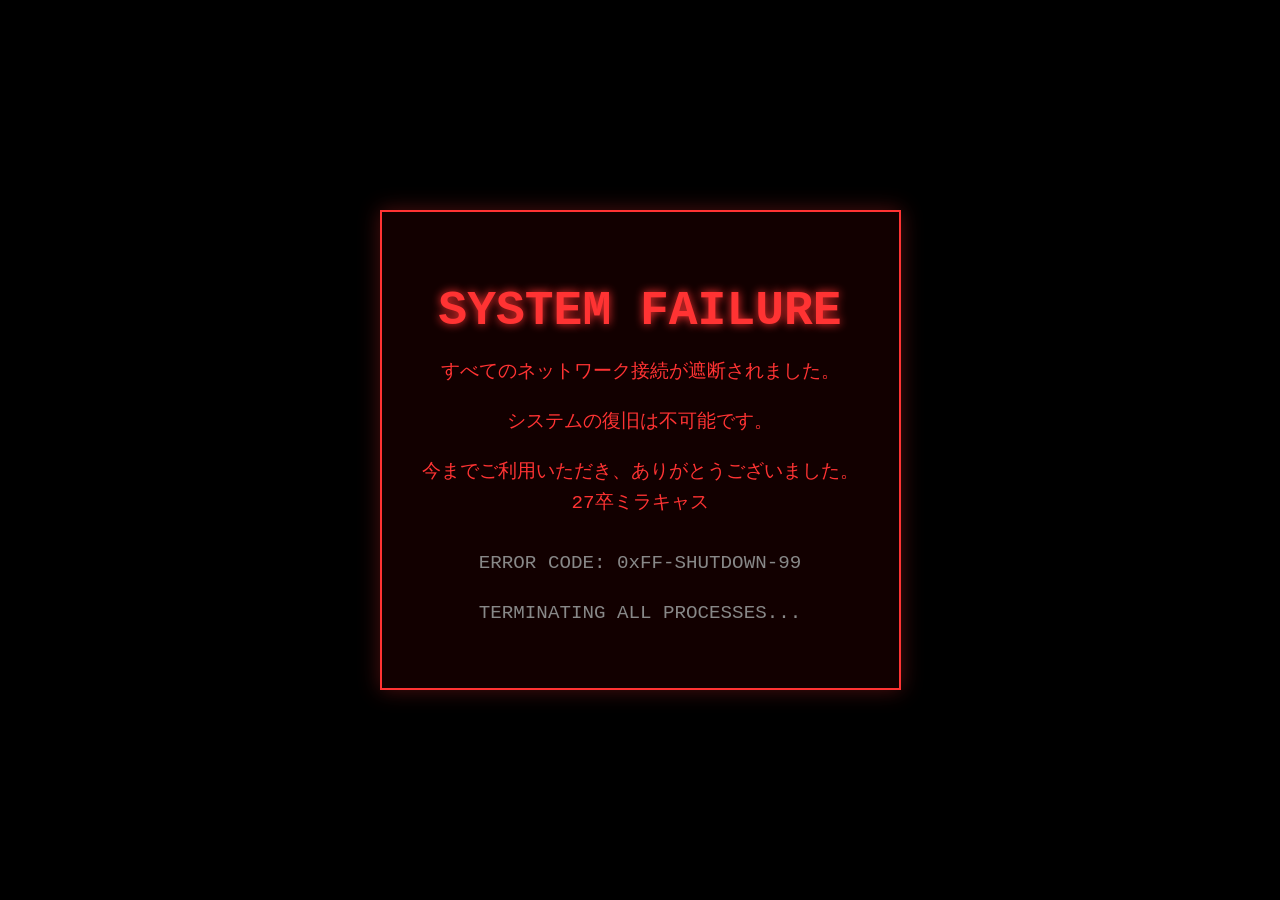
==== commit 0ef19913: "システム終了" ====
--- a/index.html
+++ b/index.html
@@ -56,7 +56,7 @@
         <h1>SYSTEM FAILURE</h1>
         <p>すべてのネットワーク接続が遮断されました。</p>
         <p>システムの復旧は不可能です。</p>
-        <p>今までご利用いただき、ありがとうございました。</p>
+        <p>今までご利用いただき、ありがとうございました。<br>27卒ミラキャス</p>
         
         <div class="code">
             <p>ERROR CODE: 0xFF-SHUTDOWN-99</p>
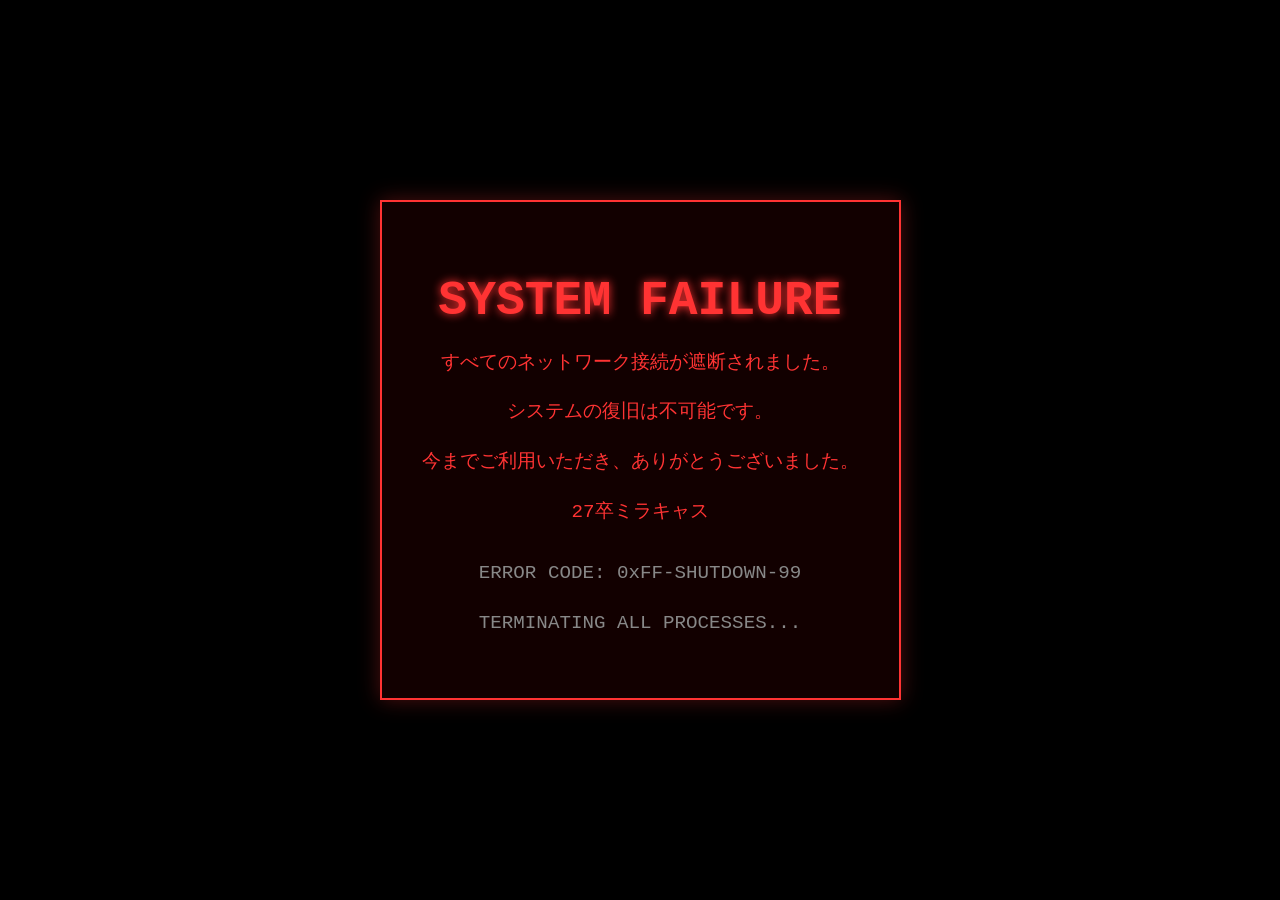
==== commit 9ceca5a4: "システム終了" ====
--- a/index.html
+++ b/index.html
@@ -56,7 +56,8 @@
         <h1>SYSTEM FAILURE</h1>
         <p>すべてのネットワーク接続が遮断されました。</p>
         <p>システムの復旧は不可能です。</p>
-        <p>今までご利用いただき、ありがとうございました。<br>27卒ミラキャス</p>
+        <p>今までご利用いただき、ありがとうございました。</p>
+        <p>27卒ミラキャス</p>
         
         <div class="code">
             <p>ERROR CODE: 0xFF-SHUTDOWN-99</p>
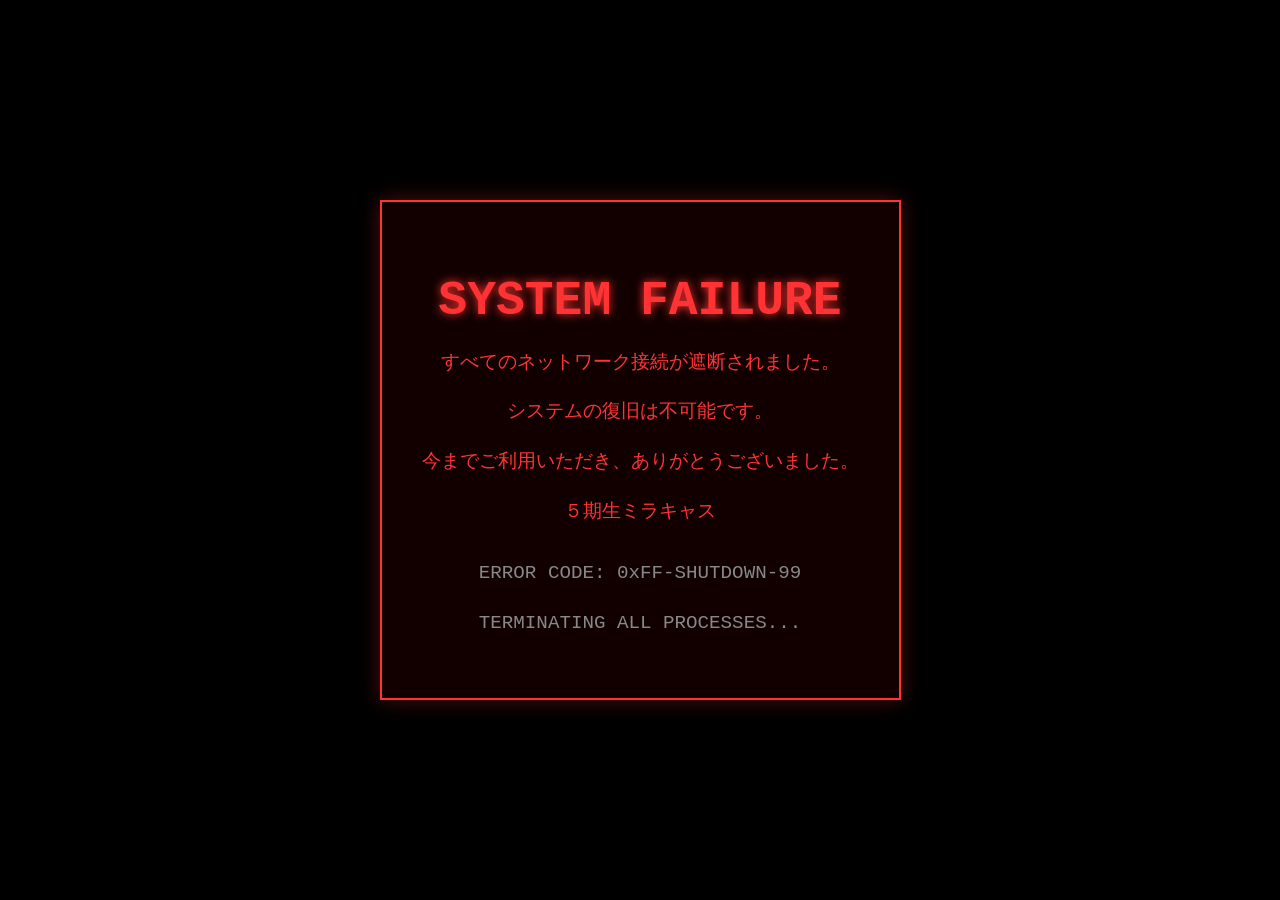
==== commit 93e71e62: "システム終了" ====
--- a/index.html
+++ b/index.html
@@ -57,7 +57,7 @@
         <p>すべてのネットワーク接続が遮断されました。</p>
         <p>システムの復旧は不可能です。</p>
         <p>今までご利用いただき、ありがとうございました。</p>
-        <p>27卒ミラキャス</p>
+        <p>５期生ミラキャス</p>
         
         <div class="code">
             <p>ERROR CODE: 0xFF-SHUTDOWN-99</p>
